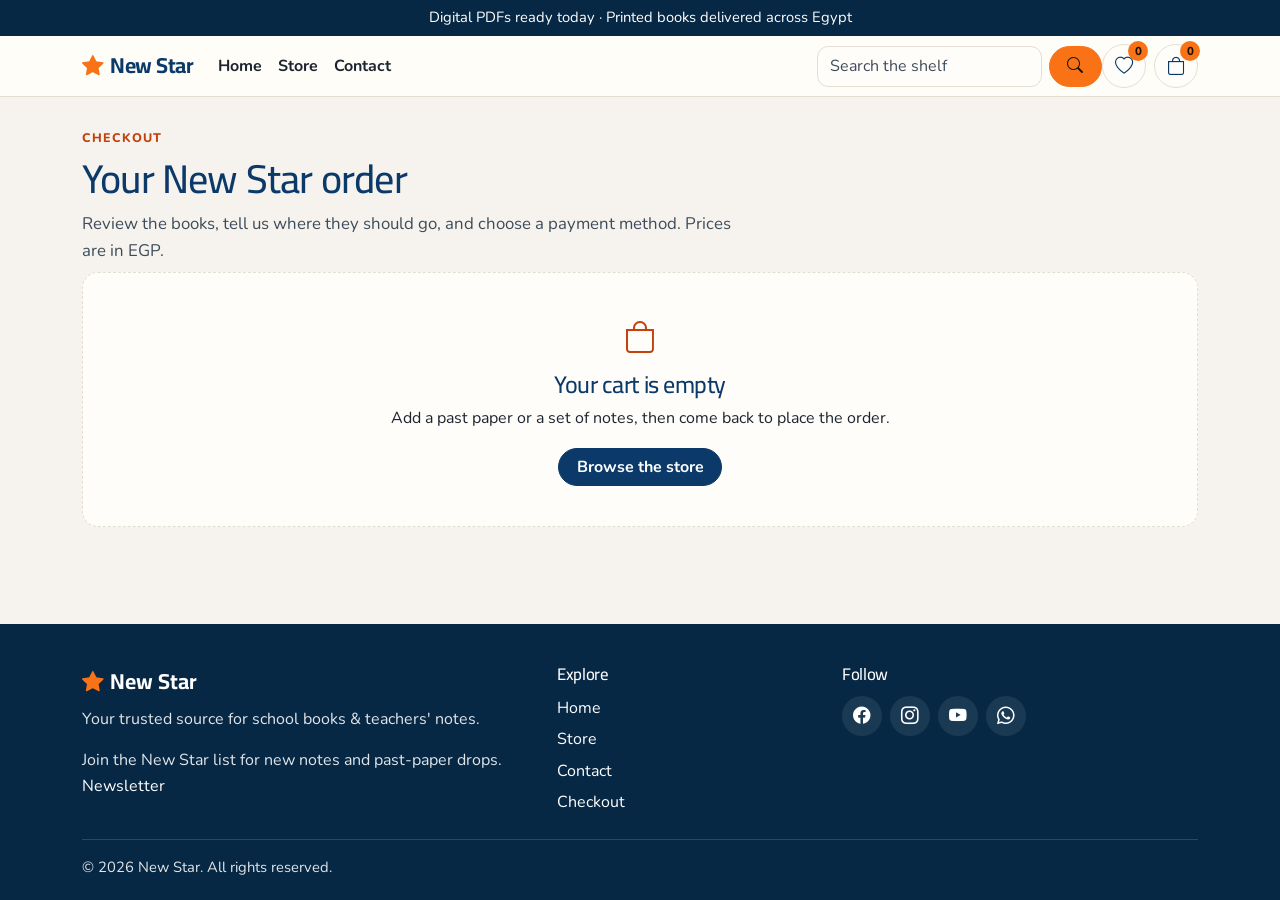
==== checkout.html @ af03dc07 "Add the New Star school-books storefront. Static multi-page site for browsing teachers' notes, savin" ====
<!DOCTYPE html>
<html lang="en" dir="ltr">
<head>
  <meta charset="utf-8">
  <meta name="viewport" content="width=device-width, initial-scale=1">
  <meta name="description" content="New Star checkout demo. Review your cart in EGP, choose delivery in Egypt, and place a simulated order.">
  <meta name="theme-color" content="#0B3A6A">
  <title>New Star | Checkout</title>
  <link rel="icon" href="favicon.svg" type="image/svg+xml">
  <link rel="preconnect" href="https://fonts.googleapis.com">
  <link rel="preconnect" href="https://fonts.gstatic.com" crossorigin>
  <link href="https://fonts.googleapis.com/css2?family=Cairo:wght@600;700&family=Nunito:wght@400;600;700&display=swap" rel="stylesheet">
  <link href="https://cdn.jsdelivr.net/npm/bootstrap@5.3.3/dist/css/bootstrap.min.css" rel="stylesheet">
  <link href="https://cdn.jsdelivr.net/npm/bootstrap-icons@1.11.3/font/bootstrap-icons.min.css" rel="stylesheet">
  <link href="css/style.css" rel="stylesheet">
</head>
<body>
  <div class="page-shell">
    <a class="skip-link" href="#main">Skip to content</a>
    <header class="site-header">
      <div class="announce-bar">
        <div class="container">
          <p>Digital PDFs ready today · Printed books delivered across Egypt</p>
        </div>
      </div>
      <nav class="navbar navbar-expand-lg sticky-top" aria-label="Primary">
        <div class="container">
          <a class="navbar-brand" href="index.html">
            <i class="bi bi-star-fill brand-star" aria-hidden="true"></i>
            <span>New Star</span>
          </a>
          <div class="nav-actions d-flex align-items-center gap-2 ms-auto ms-lg-0 order-lg-last">
            <button type="button" class="icon-btn" data-bs-toggle="offcanvas" data-bs-target="#wishlistOffcanvas" aria-controls="wishlistOffcanvas" aria-label="Open wishlist">
              <i class="bi bi-heart" aria-hidden="true"></i>
              <span class="count-badge" id="wishlist-count">0</span>
            </button>
            <a class="icon-btn" href="checkout.html" aria-current="page" aria-label="Open cart, current page">
              <i class="bi bi-bag" aria-hidden="true"></i>
              <span class="count-badge" id="cart-count">0</span>
            </a>
            <button class="navbar-toggler" type="button" data-bs-toggle="collapse" data-bs-target="#mainNav" aria-controls="mainNav" aria-expanded="false" aria-label="Toggle navigation">
              <span class="navbar-toggler-icon"></span>
            </button>
          </div>
          <div class="collapse navbar-collapse" id="mainNav">
            <ul class="navbar-nav me-auto mb-2 mb-lg-0">
              <li class="nav-item"><a class="nav-link" href="index.html">Home</a></li>
              <li class="nav-item"><a class="nav-link" href="store.html">Store</a></li>
              <li class="nav-item"><a class="nav-link" href="contact.html">Contact</a></li>
            </ul>
            <form class="nav-search d-flex" action="search.html" method="get" role="search">
              <label class="visually-hidden" for="nav-q">Search the catalog</label>
              <input class="form-control" id="nav-q" type="search" name="q" placeholder="Search the shelf" autocomplete="off">
              <button class="btn btn-accent" type="submit" aria-label="Search"><i class="bi bi-search" aria-hidden="true"></i></button>
            </form>
          </div>
        </div>
      </nav>
    </header>

    <main id="main">
      <div class="container page-intro">
        <p class="kicker">Checkout</p>
        <h1>Your New Star order</h1>
        <p class="lede">Review the books, tell us where they should go, and choose a payment method. Prices are in EGP.</p>
      </div>

      <div class="container pb-5">
        <div id="cart-empty" class="empty-state" hidden>
          <i class="bi bi-bag" aria-hidden="true"></i>
          <h2 class="h4">Your cart is empty</h2>
          <p>Add a past paper or a set of notes, then come back to place the order.</p>
          <a class="btn btn-primary mt-3" href="store.html">Browse the store</a>
        </div>

        <div id="checkout-layout" class="row g-4">
          <div class="col-lg-5 order-first order-lg-last">
            <aside class="summary-card" aria-labelledby="summary-heading">
              <h2 id="summary-heading" class="h4">Order summary</h2>
              <div class="table-responsive">
                <table class="table align-middle cart-table">
                  <caption class="visually-hidden">Books in your cart</caption>
                  <thead>
                    <tr>
                      <th scope="col">Item</th>
                      <th scope="col">Price</th>
                      <th scope="col">Qty</th>
                      <th scope="col">Total</th>
                      <th scope="col"><span class="visually-hidden">Remove</span></th>
                    </tr>
                  </thead>
                  <tbody id="cart-body"></tbody>
                </table>
              </div>
              <dl class="totals-list">
                <div><dt>Subtotal</dt><dd id="sum-subtotal">EGP 0</dd></div>
                <div id="discount-row" hidden><dt>Discount</dt><dd id="sum-discount">EGP 0</dd></div>
                <div><dt>Shipping</dt><dd id="sum-shipping">EGP 0</dd></div>
                <div class="grand"><dt>Total</dt><dd id="sum-total">EGP 0</dd></div>
              </dl>
              <form id="promo-form" class="mt-3">
                <label class="form-label" for="promo-code">Promo code</label>
                <div class="input-group">
                  <input class="form-control" id="promo-code" type="text" placeholder="STAR10 or NEWSTAR50" autocomplete="off">
                  <button class="btn btn-outline-primary" type="submit">Apply</button>
                </div>
                <p id="promo-feedback" class="text-danger mt-2 mb-0" role="alert" hidden></p>
                <p id="promo-applied" class="mt-2 mb-1 fw-bold" hidden></p>
                <button type="button" class="btn btn-link btn-sm px-0" id="promo-clear">Remove code</button>
              </form>
            </aside>
          </div>

          <div class="col-lg-7">
            <form id="checkout-form" class="contact-form-card" novalidate>
              <h2 class="h4">Customer details</h2>
              <div class="row g-3 mt-1">
                <div class="col-md-6">
                  <label class="form-label" for="cust-name">Full name</label>
                  <input class="form-control" id="cust-name" name="name" type="text" autocomplete="name" required>
                  <div class="invalid-feedback" id="cust-name-error"></div>
                </div>
                <div class="col-md-6">
                  <label class="form-label" for="cust-phone">Phone</label>
                  <input class="form-control" id="cust-phone" name="phone" type="tel" autocomplete="tel" required>
                  <div class="invalid-feedback" id="cust-phone-error"></div>
                </div>
                <div class="col-md-6">
                  <label class="form-label" for="cust-email">Email</label>
                  <input class="form-control" id="cust-email" name="email" type="email" autocomplete="email" required>
                  <div class="invalid-feedback" id="cust-email-error"></div>
                </div>
                <div class="col-md-6">
                  <label class="form-label" for="cust-gov">Governorate</label>
                  <select class="form-select" id="cust-gov" name="governorate" required>
                    <option value="">Choose a governorate</option>
                    <option>Alexandria</option>
                    <option>Aswan</option>
                    <option>Asyut</option>
                    <option>Beheira</option>
                    <option>Beni Suef</option>
                    <option>Cairo</option>
                    <option>Dakahlia</option>
                    <option>Damietta</option>
                    <option>Faiyum</option>
                    <option>Gharbia</option>
                    <option>Giza</option>
                    <option>Ismailia</option>
                    <option>Kafr El Sheikh</option>
                    <option>Luxor</option>
                    <option>Matrouh</option>
                    <option>Minya</option>
                    <option>Monufia</option>
                    <option>New Valley</option>
                    <option>North Sinai</option>
                    <option>Port Said</option>
                    <option>Qalyubia</option>
                    <option>Qena</option>
                    <option>Red Sea</option>
                    <option>Sharqia</option>
                    <option>Sohag</option>
                    <option>South Sinai</option>
                    <option>Suez</option>
                  </select>
                  <div class="invalid-feedback" id="cust-gov-error"></div>
                </div>
                <div class="col-12">
                  <label class="form-label" for="cust-address">Address</label>
                  <input class="form-control" id="cust-address" name="address" type="text" autocomplete="street-address">
                  <div class="invalid-feedback" id="cust-address-error"></div>
                </div>
                <div class="col-12">
                  <label class="form-label" for="cust-notes">Notes</label>
                  <textarea class="form-control" id="cust-notes" name="notes" rows="3" placeholder="Gate code, school name, or anything the desk should know"></textarea>
                </div>
              </div>

              <fieldset class="mt-4">
                <legend class="h4">Delivery</legend>
                <div class="d-grid gap-2">
                  <div class="choice-card">
                    <input class="form-check-input" type="radio" name="delivery" id="delivery-home" value="home" checked>
                    <label for="delivery-home">
                      <span class="choice-title">Home delivery</span>
                      <span class="choice-meta">45 EGP · 2–5 days across Egypt</span>
                    </label>
                  </div>
                  <div class="choice-card">
                    <input class="form-check-input" type="radio" name="delivery" id="delivery-pickup" value="pickup">
                    <label for="delivery-pickup">
                      <span class="choice-title">Pickup</span>
                      <span class="choice-meta">Free · Downtown Cairo desk</span>
                    </label>
                  </div>
                  <div class="choice-card">
                    <input class="form-check-input" type="radio" name="delivery" id="delivery-digital" value="digital">
                    <label for="delivery-digital">
                      <span class="choice-title">Digital download PDF</span>
                      <span class="choice-meta">Free · recorded on the confirmation in this demo</span>
                    </label>
                  </div>
                </div>
              </fieldset>

              <fieldset class="mt-4">
                <legend class="h4">Payment</legend>
                <p class="demo-note">Demo checkout — no real charge. Card numbers, wallet phones, and bank transfers stay in this browser and are never sent.</p>
                <div class="d-grid gap-2 mt-3">
                  <div class="choice-card">
                    <input class="form-check-input" type="radio" name="payment" id="pay-cod" value="cod" checked>
                    <label for="pay-cod">
                      <span class="choice-title">Cash on delivery</span>
                      <span class="choice-meta">Pay the courier when the books arrive</span>
                    </label>
                  </div>
                  <div class="choice-card">
                    <input class="form-check-input" type="radio" name="payment" id="pay-card" value="card">
                    <label for="pay-card">
                      <span class="choice-title">Credit / debit card</span>
                      <span class="choice-meta">Formatted and checked here only</span>
                    </label>
                  </div>
                  <div class="choice-card">
                    <input class="form-check-input" type="radio" name="payment" id="pay-wallet" value="wallet">
                    <label for="pay-wallet">
                      <span class="choice-title">Mobile wallet</span>
                      <span class="choice-meta">Vodafone Cash or InstaPay</span>
                    </label>
                  </div>
                  <div class="choice-card">
                    <input class="form-check-input" type="radio" name="payment" id="pay-bank" value="bank">
                    <label for="pay-bank">
                      <span class="choice-title">Bank transfer</span>
                      <span class="choice-meta">Sample account details, not a real bank</span>
                    </label>
                  </div>
                </div>

                <div id="panel-cod" class="pay-panel mt-3">
                  <p class="mb-0">Have the total ready in cash. The courier in this demo does not visit anyone.</p>
                </div>
                <div id="panel-card" class="pay-panel mt-3" hidden>
                  <div class="row g-3">
                    <div class="col-12">
                      <label class="form-label" for="card-number">Card number</label>
                      <input class="form-control" id="card-number" inputmode="numeric" autocomplete="cc-number" placeholder="4242 4242 4242 4242">
                      <div class="invalid-feedback" id="card-number-error"></div>
                    </div>
                    <div class="col-md-6">
                      <label class="form-label" for="card-expiry">Expiry</label>
                      <input class="form-control" id="card-expiry" inputmode="numeric" autocomplete="cc-exp" placeholder="MM/YY">
                      <div class="invalid-feedback" id="card-expiry-error"></div>
                    </div>
                    <div class="col-md-6">
                      <label class="form-label" for="card-cvv">CVV</label>
                      <input class="form-control" id="card-cvv" inputmode="numeric" autocomplete="cc-csc" placeholder="123">
                      <div class="invalid-feedback" id="card-cvv-error"></div>
                    </div>
                  </div>
                </div>
                <div id="panel-wallet" class="pay-panel mt-3" hidden>
                  <div class="row g-3">
                    <div class="col-md-6">
                      <label class="form-label" for="wallet-provider">Wallet</label>
                      <select class="form-select" id="wallet-provider">
                        <option>Vodafone Cash</option>
                        <option>InstaPay</option>
                      </select>
                    </div>
                    <div class="col-md-6">
                      <label class="form-label" for="wallet-phone">Wallet phone</label>
                      <input class="form-control" id="wallet-phone" type="tel" inputmode="tel" placeholder="01xxxxxxxxx">
                      <div class="invalid-feedback" id="wallet-phone-error"></div>
                    </div>
                  </div>
                </div>
                <div id="panel-bank" class="pay-panel mt-3" hidden>
                  <p>Sample bank details. Do not transfer real money.</p>
                  <dl class="bank-details">
                    <div><dt>Bank</dt><dd>Banque Misr (sample)</dd></div>
                    <div><dt>Account name</dt><dd>New Star Educational Books</dd></div>
                    <div><dt>Account number</dt><dd>9876 5432 1001</dd></div>
                    <div><dt>IBAN</dt><dd>EG00 1234 5678 9012 3456 7890</dd></div>
                  </dl>
                </div>
              </fieldset>

              <button class="btn btn-primary btn-lg mt-4" type="submit">Place order</button>
            </form>
          </div>
        </div>
      </div>
    </main>

    <footer class="site-footer">
      <div class="container">
        <div class="row g-4">
          <div class="col-lg-5">
            <a class="footer-brand" href="index.html">
              <i class="bi bi-star-fill brand-star" aria-hidden="true"></i>
              <span>New Star</span>
            </a>
            <p class="mt-2">Your trusted source for school books &amp; teachers' notes.</p>
            <p class="mt-3">Join the New Star list for new notes and past-paper drops. <a href="index.html#newsletter">Newsletter</a></p>
          </div>
          <div class="col-6 col-lg-3">
            <h2>Explore</h2>
            <ul class="footer-links">
              <li><a href="index.html">Home</a></li>
              <li><a href="store.html">Store</a></li>
              <li><a href="contact.html">Contact</a></li>
              <li><a href="checkout.html">Checkout</a></li>
            </ul>
          </div>
          <div class="col-6 col-lg-4">
            <h2>Follow</h2>
            <div class="social-row">
              <a href="https://facebook.com" aria-label="New Star on Facebook" target="_blank" rel="noopener noreferrer"><i class="bi bi-facebook" aria-hidden="true"></i></a>
              <a href="https://instagram.com" aria-label="New Star on Instagram" target="_blank" rel="noopener noreferrer"><i class="bi bi-instagram" aria-hidden="true"></i></a>
              <a href="https://youtube.com" aria-label="New Star on YouTube" target="_blank" rel="noopener noreferrer"><i class="bi bi-youtube" aria-hidden="true"></i></a>
              <a href="https://wa.me/201005550192" aria-label="New Star on WhatsApp" target="_blank" rel="noopener noreferrer"><i class="bi bi-whatsapp" aria-hidden="true"></i></a>
            </div>
          </div>
        </div>
        <p class="copyright">© 2026 New Star. All rights reserved.</p>
      </div>
    </footer>
  </div>

  <div class="offcanvas offcanvas-end" tabindex="-1" id="wishlistOffcanvas" aria-labelledby="wishlistOffcanvasLabel">
    <div class="offcanvas-header">
      <h2 class="offcanvas-title h5" id="wishlistOffcanvasLabel">Wishlist</h2>
      <button type="button" class="btn-close" data-bs-dismiss="offcanvas" aria-label="Close wishlist"></button>
    </div>
    <div class="offcanvas-body">
      <p id="wishlist-empty">Your wishlist is empty. Tap the heart on any New Star book to save it.</p>
      <div id="wishlist-list" aria-live="polite"></div>
    </div>
  </div>

  <div class="modal fade" id="orderModal" tabindex="-1" aria-labelledby="order-modal-title" aria-hidden="true">
    <div class="modal-dialog modal-dialog-centered">
      <div class="modal-content">
        <div class="modal-body text-center p-4">
          <i class="bi bi-check-circle-fill order-success-icon" aria-hidden="true"></i>
          <h2 class="h3 mt-2" id="order-modal-title">Thank you, <span id="order-name"></span></h2>
          <p>New Star has your order <strong id="order-number"></strong>. This is a demo confirmation, so nothing was charged and no books will be shipped.</p>
          <a class="btn btn-primary" href="store.html">Back to the store</a>
        </div>
      </div>
    </div>
  </div>

  <div class="toast-container position-fixed bottom-0 end-0 p-3">
    <div id="site-toast" class="toast" role="status" aria-live="polite" aria-atomic="true">
      <div class="toast-header">
        <i class="bi bi-star-fill brand-star me-2" aria-hidden="true"></i>
        <strong class="me-auto">New Star</strong>
        <button type="button" class="btn-close" data-bs-dismiss="toast" aria-label="Close notification"></button>
      </div>
      <div class="toast-body" id="site-toast-body"></div>
    </div>
  </div>

  <noscript>
    <p class="container py-3">New Star needs JavaScript to total the cart and place a demo order.</p>
  </noscript>

  <script src="https://code.jquery.com/jquery-3.7.1.min.js"></script>
  <script src="https://cdn.jsdelivr.net/npm/bootstrap@5.3.3/dist/js/bootstrap.bundle.min.js"></script>
  <script src="js/products.js"></script>
  <script src="js/main.js"></script>
  <script src="js/checkout.js"></script>
</body>
</html>
---- css/style.css ----
/* New Star
   Logical properties and Bootstrap spacing utilities keep a later
   dir="rtl" switch straightforward. Colors, type, radius, and the
   spacing scale live on :root. */

:root {
  --ns-navy: #0b3a6a;
  --ns-navy-deep: #072844;
  --ns-navy-mid: #164e86;
  --ns-orange: #f97316;
  --ns-orange-deep: #c2410c;
  --ns-cream: #f6f3ee;
  --ns-paper: #fffdf9;
  --ns-ink: #1c2430;
  --ns-muted: #3e4c5a;
  --ns-line: #e4ddd2;
  --ns-heart: #c81e1e;
  --ns-success: #0f6b4c;
  --ns-radius: 1rem;
  --ns-radius-sm: 0.7rem;
  --ns-shadow: 0 12px 32px rgba(11, 58, 106, 0.08);
  --ns-shadow-hover: 0 18px 40px rgba(11, 58, 106, 0.14);
  --ns-space-1: 0.25rem;
  --ns-space-2: 0.5rem;
  --ns-space-3: 0.75rem;
  --ns-space-4: 1rem;
  --ns-space-5: 1.5rem;
  --ns-space-6: 2rem;
  --ns-space-7: 3rem;
  --ns-space-8: 4.5rem;
  --ns-header-offset: 4.5rem;

  --bs-primary: #0b3a6a;
  --bs-primary-rgb: 11, 58, 106;
  --bs-body-font-family: "Nunito", system-ui, sans-serif;
  --bs-body-color: #1c2430;
  --bs-body-color-rgb: 28, 36, 48;
  --bs-body-bg: #f6f3ee;
  --bs-secondary-color: #3e4c5a;
  --bs-tertiary-color: #3e4c5a;
  --bs-emphasis-color: #0b3a6a;
  --bs-heading-color: #0b3a6a;
  --bs-link-color: #0b3a6a;
  --bs-link-hover-color: #072844;
  --bs-border-color: #e4ddd2;
  --bs-border-radius: 0.8rem;
  --bs-border-radius-sm: 0.6rem;
  --bs-border-radius-lg: 1.1rem;
  --bs-border-radius-xl: 1.25rem;
  --bs-border-radius-pill: 999px;
  --bs-focus-ring-color: rgba(249, 115, 22, 0.45);
}

html {
  scroll-behavior: smooth;
  scroll-padding-top: 5.5rem;
}

body {
  min-height: 100vh;
  background: var(--ns-cream);
  color: var(--ns-ink);
  font-family: var(--bs-body-font-family);
  line-height: 1.6;
}

h1,
h2,
h3,
h4,
h5,
h6,
.navbar-brand,
.display-title {
  font-family: "Cairo", "Nunito", sans-serif;
  color: var(--ns-navy);
  letter-spacing: -0.02em;
  line-height: 1.2;
}

p {
  margin-block-end: 0;
}

a {
  text-underline-offset: 0.18em;
}

:focus-visible {
  outline: 3px solid var(--ns-orange);
  outline-offset: 2px;
}

.skip-link {
  position: absolute;
  inset-inline-start: var(--ns-space-3);
  inset-block-start: -4rem;
  z-index: 2000;
  padding: var(--ns-space-2) var(--ns-space-4);
  background: var(--ns-orange);
  color: #1a1208;
  font-weight: 700;
  border-radius: var(--ns-radius-sm);
}

.skip-link:focus {
  inset-block-start: var(--ns-space-3);
}

.btn {
  --bs-btn-border-radius: 999px;
  font-weight: 700;
  padding-inline: 1.1rem;
}

.btn-primary {
  --bs-btn-color: #fff;
  --bs-btn-bg: var(--ns-navy);
  --bs-btn-border-color: var(--ns-navy);
  --bs-btn-hover-color: #fff;
  --bs-btn-hover-bg: var(--ns-navy-deep);
  --bs-btn-hover-border-color: var(--ns-navy-deep);
  --bs-btn-active-color: #fff;
  --bs-btn-active-bg: var(--ns-navy-deep);
  --bs-btn-active-border-color: var(--ns-navy-deep);
  --bs-btn-disabled-color: #fff;
  --bs-btn-disabled-bg: var(--ns-navy);
  --bs-btn-disabled-border-color: var(--ns-navy);
  --bs-btn-focus-shadow-rgb: 11, 58, 106;
}

.btn-outline-primary {
  --bs-btn-color: var(--ns-navy);
  --bs-btn-border-color: var(--ns-navy);
  --bs-btn-hover-color: #fff;
  --bs-btn-hover-bg: var(--ns-navy);
  --bs-btn-hover-border-color: var(--ns-navy);
  --bs-btn-active-color: #fff;
  --bs-btn-active-bg: var(--ns-navy-deep);
  --bs-btn-active-border-color: var(--ns-navy-deep);
  --bs-btn-focus-shadow-rgb: 11, 58, 106;
}

.btn-accent {
  --bs-btn-color: #1a1208;
  --bs-btn-bg: var(--ns-orange);
  --bs-btn-border-color: var(--ns-orange);
  --bs-btn-hover-color: #1a1208;
  --bs-btn-hover-bg: #ea580c;
  --bs-btn-hover-border-color: #ea580c;
  --bs-btn-active-color: #1a1208;
  --bs-btn-active-bg: #c2410c;
  --bs-btn-active-border-color: #c2410c;
  --bs-btn-focus-shadow-rgb: 249, 115, 22;
  color: var(--bs-btn-color);
  background-color: var(--bs-btn-bg);
  border-color: var(--bs-btn-border-color);
}

.btn-accent:hover,
.btn-accent:focus {
  color: var(--bs-btn-hover-color);
  background-color: var(--bs-btn-hover-bg);
  border-color: var(--bs-btn-hover-border-color);
}

.btn-accent:active {
  color: var(--bs-btn-active-color);
  background-color: var(--bs-btn-active-bg);
  border-color: var(--bs-btn-active-border-color);
}

.form-control,
.form-select {
  border-color: var(--ns-line);
  background-color: var(--ns-paper);
  border-radius: var(--ns-radius-sm);
  min-height: 2.85rem;
}

.form-control:focus,
.form-select:focus {
  border-color: var(--ns-navy-mid);
  box-shadow: 0 0 0 0.2rem rgba(11, 58, 106, 0.15);
}

.form-check-input:checked {
  background-color: var(--ns-navy);
  border-color: var(--ns-navy);
}

.form-check-input:focus {
  border-color: var(--ns-orange);
  box-shadow: 0 0 0 0.2rem rgba(249, 115, 22, 0.25);
}

.brand-star {
  color: var(--ns-orange);
}

.announce-bar {
  background: var(--ns-navy-deep);
  color: #fff;
  font-size: 0.92rem;
  text-align: center;
  padding-block: 0.4rem;
}

.announce-bar p {
  margin: 0;
}

.site-header .navbar {
  background: rgba(255, 253, 249, 0.94);
  border-block-end: 1px solid var(--ns-line);
  backdrop-filter: blur(10px);
}

.navbar-brand {
  display: inline-flex;
  align-items: center;
  gap: 0.4rem;
  font-weight: 700;
  font-size: 1.35rem;
  color: var(--ns-navy);
}

.navbar-brand:hover,
.navbar-brand:focus {
  color: var(--ns-navy-deep);
}

.navbar .nav-link {
  color: var(--ns-ink);
  font-weight: 700;
  padding-inline: 0.85rem;
  border-radius: 999px;
}

.navbar .nav-link:hover,
.navbar .nav-link:focus {
  color: var(--ns-navy);
  background: rgba(11, 58, 106, 0.06);
}

.navbar .nav-link.active {
  color: var(--ns-navy);
  box-shadow: inset 0 -2px 0 var(--ns-orange);
  background: transparent;
}

.nav-search {
  gap: 0.4rem;
  min-width: min(100%, 16rem);
}

.nav-search .btn,
.hero-search .btn {
  flex-shrink: 0;
}

.nav-search .form-control {
  min-height: 2.6rem;
}

.nav-actions {
  gap: 0.35rem;
}

.icon-btn {
  position: relative;
  display: inline-flex;
  align-items: center;
  justify-content: center;
  width: 2.75rem;
  height: 2.75rem;
  border: 1px solid var(--ns-line);
  border-radius: 999px;
  background: var(--ns-paper);
  color: var(--ns-navy);
  text-decoration: none;
}

.icon-btn:hover,
.icon-btn:focus {
  color: var(--ns-navy-deep);
  border-color: var(--ns-navy);
  background: #fff;
}

.icon-btn .bi {
  font-size: 1.15rem;
}

.count-badge {
  position: absolute;
  inset-inline-end: -0.2rem;
  inset-block-start: -0.25rem;
  min-width: 1.25rem;
  height: 1.25rem;
  padding-inline: 0.3rem;
  border-radius: 999px;
  background: var(--ns-orange);
  color: #1a1208;
  font-size: 0.72rem;
  font-weight: 800;
  line-height: 1.25rem;
  text-align: center;
}

.section {
  padding-block: clamp(2.5rem, 5vw, 4.5rem);
}

.kicker {
  display: inline-block;
  margin-block-end: 0.4rem;
  color: var(--ns-orange-deep);
  font-size: 0.78rem;
  font-weight: 800;
  letter-spacing: 0.08em;
  text-transform: uppercase;
}

.lede {
  color: var(--ns-muted);
  font-size: 1.05rem;
  max-width: 42rem;
}

.hero {
  position: relative;
  overflow: hidden;
  background:
    radial-gradient(circle at 100% 0%, rgba(249, 115, 22, 0.22), transparent 32%),
    linear-gradient(155deg, var(--ns-navy-deep), var(--ns-navy) 58%, var(--ns-navy-mid));
  color: #fff;
  padding-block: clamp(2.5rem, 6vw, 5rem);
}

.hero h1,
.hero .lede,
.hero .kicker {
  color: #fff;
}

.hero .kicker {
  color: #ffd7b8;
}

.hero .lede {
  color: rgba(255, 255, 255, 0.88);
  font-size: 1.15rem;
}

.display-title {
  font-size: clamp(2.1rem, 4.5vw, 3.6rem);
  color: #fff;
  margin-block-end: var(--ns-space-4);
}

.hero-search {
  display: flex;
  gap: 0.5rem;
  max-width: 36rem;
  margin-block-start: var(--ns-space-5);
}

.hero-search .form-control {
  min-height: 3.15rem;
  border: 0;
}

.hero-panel {
  display: grid;
  gap: 0.85rem;
}

.hero-sheet {
  display: flex;
  align-items: center;
  gap: 0.75rem;
  padding: 0.9rem 1rem;
  background: var(--ns-paper);
  color: var(--ns-navy);
  border-radius: var(--ns-radius);
  box-shadow: var(--ns-shadow);
}

.hero-sheet .bi {
  font-size: 1.35rem;
  color: var(--ns-orange-deep);
}

.hero-sheet strong {
  display: block;
  font-family: "Cairo", sans-serif;
}

.hero-sheet span {
  color: var(--ns-muted);
  font-size: 0.92rem;
}

.hero-sheet-shift {
  margin-inline-start: 1.5rem;
}

.stat-row {
  display: flex;
  flex-wrap: wrap;
  gap: 1.25rem 2rem;
  margin-block-start: var(--ns-space-6);
}

.stat-row strong {
  display: block;
  font-family: "Cairo", sans-serif;
  font-size: 1.45rem;
}

.stat-row span {
  color: rgba(255, 255, 255, 0.8);
  font-size: 0.92rem;
}

.browse-card,
.subject-card,
.info-card,
.why-card,
.filter-panel,
.summary-card,
.newsletter-card,
.product-card,
.faq-wrap,
.contact-form-card {
  background: var(--ns-paper);
  border: 1px solid var(--ns-line);
  border-radius: var(--ns-radius);
  box-shadow: var(--ns-shadow);
}

.browse-card,
.subject-card {
  display: flex;
  flex-direction: column;
  height: 100%;
  padding: 1.15rem;
  color: inherit;
  text-decoration: none;
  transition: transform 0.18s ease, box-shadow 0.18s ease;
}

.browse-card:hover,
.browse-card:focus,
.subject-card:hover,
.subject-card:focus,
.product-card:hover {
  transform: translateY(-4px);
  box-shadow: var(--ns-shadow-hover);
  color: inherit;
}

.browse-card .level-mark {
  font-family: "Cairo", sans-serif;
  font-size: 1.35rem;
  color: var(--ns-navy);
}

.browse-card p,
.subject-card p,
.why-card p,
.info-card p {
  color: var(--ns-muted);
  margin-block-start: 0.35rem;
}

.icon-blob {
  display: inline-flex;
  align-items: center;
  justify-content: center;
  width: 2.8rem;
  height: 2.8rem;
  margin-block-end: 0.75rem;
  border-radius: 0.9rem;
  background: rgba(11, 58, 106, 0.08);
  color: var(--ns-navy);
  font-size: 1.3rem;
}

.subject-card:hover .icon-blob,
.browse-card:hover .icon-blob,
.why-card:hover .icon-blob {
  background: rgba(249, 115, 22, 0.16);
  color: var(--ns-orange-deep);
}

.section-head {
  display: flex;
  flex-wrap: wrap;
  justify-content: space-between;
  align-items: flex-end;
  gap: 0.75rem;
  margin-block-end: var(--ns-space-5);
}

.product-card {
  overflow: hidden;
  height: 100%;
}

.product-card__media {
  position: relative;
  aspect-ratio: 4 / 3;
  background: linear-gradient(160deg, var(--ns-navy), var(--ns-navy-mid));
}

.product-card__media img {
  width: 100%;
  height: 100%;
  object-fit: cover;
}

.quick-view-img {
  width: 100%;
  height: auto;
  aspect-ratio: 4 / 3;
  object-fit: cover;
  border-radius: var(--ns-radius-sm);
  background: var(--ns-navy);
}

.product-card__badge {
  position: absolute;
  inset-inline-start: 0.75rem;
  inset-block-start: 0.75rem;
  background: var(--ns-paper);
  color: var(--ns-navy);
  font-weight: 800;
  border-radius: 999px;
}

.wishlist-btn {
  position: absolute;
  inset-inline-end: 0.75rem;
  inset-block-start: 0.75rem;
  display: inline-flex;
  align-items: center;
  justify-content: center;
  width: 2.5rem;
  height: 2.5rem;
  border: 0;
  border-radius: 999px;
  background: var(--ns-paper);
  color: var(--ns-navy);
  box-shadow: 0 4px 14px rgba(7, 40, 68, 0.15);
}

.wishlist-btn[aria-pressed="true"] {
  color: var(--ns-heart);
}

.product-card .card-body {
  display: flex;
  flex-direction: column;
  gap: 0.35rem;
  padding: 1rem 1rem 1.1rem;
}

.product-meta {
  color: var(--ns-orange-deep);
  font-size: 0.82rem;
  font-weight: 800;
  letter-spacing: 0.02em;
}

.product-title {
  margin: 0;
  font-size: 1.05rem;
}

.product-title-btn {
  padding: 0;
  border: 0;
  background: transparent;
  color: var(--ns-navy);
  font: inherit;
  text-align: start;
}

.product-title-btn:hover,
.product-title-btn:focus {
  color: var(--ns-navy-mid);
}

.product-sub {
  color: var(--ns-muted);
  font-size: 0.92rem;
}

.product-price {
  display: flex;
  align-items: baseline;
  gap: 0.5rem;
  margin-block: 0.25rem 0.45rem;
}

.price {
  font-family: "Cairo", sans-serif;
  font-size: 1.2rem;
  color: var(--ns-navy);
}

.old-price {
  color: var(--ns-muted);
  text-decoration: line-through;
  font-size: 0.92rem;
}

.product-actions {
  display: flex;
  flex-wrap: wrap;
  gap: 0.45rem;
  margin-block-start: auto;
}

.rating {
  display: inline-flex;
  align-items: center;
  gap: 0.15rem;
  color: var(--ns-orange-deep);
  font-size: 0.85rem;
}

.rating-value {
  margin-inline-start: 0.3rem;
  color: var(--ns-muted);
  font-weight: 700;
}

.why-card,
.info-card {
  height: 100%;
  padding: 1.2rem;
}

.why-card h3,
.info-card h3 {
  font-size: 1.15rem;
  margin-block: 0.2rem 0.35rem;
}

.newsletter-band {
  padding-block-end: clamp(2.5rem, 5vw, 4.5rem);
}

.newsletter-card {
  padding: clamp(1.25rem, 3vw, 2rem);
  background:
    linear-gradient(135deg, rgba(249, 115, 22, 0.12), transparent 40%),
    var(--ns-paper);
}

.filter-panel {
  padding: 1rem;
}

.filter-group + .filter-group {
  margin-block-start: 1rem;
  padding-block-start: 1rem;
  border-block-start: 1px solid var(--ns-line);
}

.filter-group h3 {
  font-size: 1rem;
  margin-block-end: 0.55rem;
}

.price-readout {
  display: flex;
  justify-content: space-between;
  gap: 0.5rem;
  color: var(--ns-muted);
  font-size: 0.9rem;
  font-weight: 700;
}

input[type="range"] {
  accent-color: var(--ns-orange-deep);
  width: 100%;
}

.toolbar {
  display: flex;
  flex-wrap: wrap;
  align-items: center;
  justify-content: space-between;
  gap: 0.75rem;
  margin-block-end: 0.85rem;
}

.toolbar .form-control,
.toolbar .form-select {
  width: auto;
  min-width: 12rem;
}

.badge-row {
  display: flex;
  flex-wrap: wrap;
  gap: 0.4rem;
  margin-block-end: 1rem;
  min-height: 0.5rem;
}

.filter-badge {
  display: inline-flex;
  align-items: center;
  gap: 0.35rem;
  padding: 0.25rem 0.35rem 0.25rem 0.7rem;
  background: rgba(11, 58, 106, 0.08);
  color: var(--ns-navy);
  border-radius: 999px;
  font-weight: 700;
  font-size: 0.85rem;
}

.filter-badge button {
  display: inline-flex;
  align-items: center;
  justify-content: center;
  width: 1.4rem;
  height: 1.4rem;
  border: 0;
  border-radius: 999px;
  background: transparent;
  color: var(--ns-navy);
}

.filter-badge button:hover,
.filter-badge button:focus {
  background: var(--ns-navy);
  color: #fff;
}

.empty-state {
  padding: 2.5rem 1.25rem;
  text-align: center;
  background: var(--ns-paper);
  border: 1px dashed var(--ns-line);
  border-radius: var(--ns-radius);
}

.empty-state .bi {
  font-size: 2rem;
  color: var(--ns-orange-deep);
}

.empty-state h2,
.empty-state h3 {
  margin-block: 0.4rem;
}

.search-shell {
  position: relative;
  max-width: 44rem;
}

.suggestions {
  position: absolute;
  z-index: 20;
  inset-inline: 0;
  inset-block-start: calc(100% + 0.35rem);
  margin: 0;
  padding: 0.35rem;
  list-style: none;
  background: var(--ns-paper);
  border: 1px solid var(--ns-line);
  border-radius: var(--ns-radius);
  box-shadow: var(--ns-shadow-hover);
  max-height: 22rem;
  overflow: auto;
}

.suggestion {
  display: flex;
  flex-direction: column;
  align-items: flex-start;
  width: 100%;
  padding: 0.55rem 0.7rem;
  border: 0;
  border-radius: 0.7rem;
  background: transparent;
  text-align: start;
  color: var(--ns-ink);
}

.suggestion:hover,
.suggestion:focus,
.suggestion.is-active {
  background: rgba(11, 58, 106, 0.08);
}

.suggestion-meta {
  color: var(--ns-muted);
  font-size: 0.85rem;
}

mark {
  padding-inline: 0.12em;
  background: #ffe0c2;
  color: inherit;
  border-radius: 0.2em;
}

.page-intro {
  padding-block: 1.75rem 0.5rem;
}

.map-frame {
  width: 100%;
  min-height: 280px;
  height: 100%;
  border: 0;
  border-radius: var(--ns-radius);
  background: #d9e2ec;
}

.accordion-item {
  background: transparent;
  border-color: var(--ns-line);
}

.accordion-button {
  font-family: "Cairo", sans-serif;
  font-weight: 700;
  color: var(--ns-navy);
  background: var(--ns-paper);
}

.accordion-button:not(.collapsed) {
  color: var(--ns-navy);
  background: rgba(249, 115, 22, 0.12);
  box-shadow: none;
}

.accordion-button:focus {
  box-shadow: 0 0 0 0.2rem rgba(249, 115, 22, 0.25);
}

.faq-wrap,
.contact-form-card,
.summary-card {
  padding: 1rem 1.1rem 1.2rem;
}

.choice-card {
  position: relative;
}

.choice-card input {
  position: absolute;
  inset-inline-start: 1rem;
  inset-block-start: 1.15rem;
}

.choice-card label {
  display: block;
  margin: 0;
  padding-block: 0.9rem;
  padding-inline: 2.7rem 1rem;
  border: 1px solid var(--ns-line);
  border-radius: var(--ns-radius-sm);
  background: #fff;
  cursor: pointer;
}

.choice-card input:checked + label {
  border-color: var(--ns-orange-deep);
  box-shadow: 0 0 0 3px rgba(249, 115, 22, 0.22);
}

.choice-card input:focus-visible + label {
  outline: 3px solid var(--ns-orange);
  outline-offset: 2px;
}

.choice-title {
  display: block;
  font-weight: 800;
  color: var(--ns-navy);
}

.choice-meta {
  display: block;
  color: var(--ns-muted);
  font-size: 0.92rem;
}

.pay-panel {
  padding: 0.9rem;
  border: 1px dashed var(--ns-line);
  border-radius: var(--ns-radius-sm);
  background: rgba(11, 58, 106, 0.03);
}

.bank-details {
  margin: 0;
}

.bank-details div {
  display: flex;
  justify-content: space-between;
  gap: 1rem;
  padding-block: 0.3rem;
  border-block-end: 1px solid var(--ns-line);
}

.bank-details dt {
  color: var(--ns-muted);
  font-weight: 700;
}

.bank-details dd {
  margin: 0;
  text-align: end;
  font-weight: 800;
  color: var(--ns-navy);
  overflow-wrap: anywhere;
}

.demo-note {
  padding: 0.75rem 0.9rem;
  border-radius: var(--ns-radius-sm);
  background: rgba(249, 115, 22, 0.12);
  color: #6b2d06;
  font-weight: 700;
}

.qty-control {
  display: inline-flex;
  align-items: center;
  border: 1px solid var(--ns-line);
  border-radius: 999px;
  background: #fff;
}

.qty-control button {
  width: 2rem;
  height: 2rem;
  border: 0;
  background: transparent;
  color: var(--ns-navy);
  font-weight: 800;
}

.qty-control input {
  width: 2.6rem;
  border: 0;
  background: transparent;
  text-align: center;
  font-weight: 800;
}

.qty-control input:focus {
  outline: none;
}

.cart-thumb {
  width: 64px;
  height: 48px;
  object-fit: cover;
  border-radius: 0.45rem;
  background: var(--ns-navy);
  flex-shrink: 0;
}

@media (max-width: 767.98px) {
  .cart-table thead {
    display: none;
  }

  .cart-table,
  .cart-table tbody,
  .cart-table tr,
  .cart-table td {
    display: block;
    width: 100%;
  }

  .cart-table tr {
    display: flex;
    flex-wrap: wrap;
    align-items: center;
    gap: 0.45rem 0.75rem;
    padding-block: 0.85rem;
    border-block-end: 1px solid var(--ns-line);
  }

  .cart-table td {
    width: auto;
    border: 0;
    padding: 0;
  }

  .cart-table td:first-child {
    flex: 1 0 100%;
  }

  .cart-table td:nth-child(5) {
    margin-inline-start: auto;
  }
}

.totals-list {
  margin: 0;
}

.totals-list div {
  display: flex;
  justify-content: space-between;
  gap: 1rem;
  padding-block: 0.35rem;
}

.totals-list dt,
.totals-list dd {
  margin: 0;
}

.totals-list .grand {
  margin-block-start: 0.35rem;
  padding-block-start: 0.7rem;
  border-block-start: 1px solid var(--ns-line);
  font-family: "Cairo", sans-serif;
  font-size: 1.25rem;
  color: var(--ns-navy);
}

.wish-row {
  display: grid;
  grid-template-columns: 72px 1fr;
  gap: 0.75rem;
  padding-block: 0.75rem;
  border-block-end: 1px solid var(--ns-line);
}

.wish-row img {
  width: 72px;
  height: 54px;
  object-fit: cover;
  border-radius: 0.45rem;
  background: var(--ns-navy);
}

.wish-actions {
  display: flex;
  flex-wrap: wrap;
  gap: 0.4rem;
  margin-block-start: 0.4rem;
}

.quick-view-layout {
  display: grid;
  gap: 1rem;
}

.order-success-icon {
  font-size: 3rem;
  color: var(--ns-success);
}

.site-footer {
  background: var(--ns-navy-deep);
  color: rgba(255, 255, 255, 0.88);
  padding-block: 2.5rem 1.25rem;
  margin-block-start: auto;
}

.site-footer h2 {
  color: #fff;
  font-size: 1.05rem;
  margin-block-end: 0.75rem;
}

.site-footer a {
  color: #fff;
  text-decoration: none;
}

.site-footer a:hover,
.site-footer a:focus {
  text-decoration: underline;
}

.footer-brand {
  display: inline-flex;
  align-items: center;
  gap: 0.4rem;
  font-family: "Cairo", sans-serif;
  font-size: 1.35rem;
  font-weight: 700;
}

.footer-links {
  display: flex;
  flex-direction: column;
  gap: 0.35rem;
  padding: 0;
  margin: 0;
  list-style: none;
}

.social-row {
  display: flex;
  gap: 0.5rem;
}

.social-row a {
  display: inline-flex;
  align-items: center;
  justify-content: center;
  width: 2.5rem;
  height: 2.5rem;
  border-radius: 999px;
  background: rgba(255, 255, 255, 0.08);
  font-size: 1.1rem;
}

.social-row a:hover,
.social-row a:focus {
  background: var(--ns-orange);
  color: #1a1208;
  text-decoration: none;
}

.copyright {
  margin-block-start: 1.5rem;
  padding-block-start: 1rem;
  border-block-start: 1px solid rgba(255, 255, 255, 0.15);
  font-size: 0.92rem;
}

.toast-container {
  z-index: 1090;
}

.page-shell {
  display: flex;
  flex-direction: column;
  min-height: 100vh;
}

.page-shell > main {
  flex: 1 0 auto;
}

@media (min-width: 992px) {
  .site-header .navbar-collapse {
    order: 1;
  }

  .site-header .nav-actions {
    order: 2;
    margin-inline-start: var(--ns-space-3);
  }

  .quick-view-layout {
    grid-template-columns: 240px 1fr;
    align-items: start;
  }

  .hero-sheet-shift {
    margin-inline-start: 2.5rem;
  }

  #filterOffcanvas.offcanvas-lg {
    background: transparent;
  }
}

@media (max-width: 991.98px) {
  .nav-search {
    margin-block: 0.75rem;
    width: 100%;
  }

  .hero-sheet-shift {
    margin-inline-start: 0;
  }
}

@media (prefers-reduced-motion: reduce) {
  html {
    scroll-behavior: auto;
  }

  .browse-card,
  .subject-card,
  .product-card,
  .btn,
  .icon-btn {
    transition: none;
  }
}
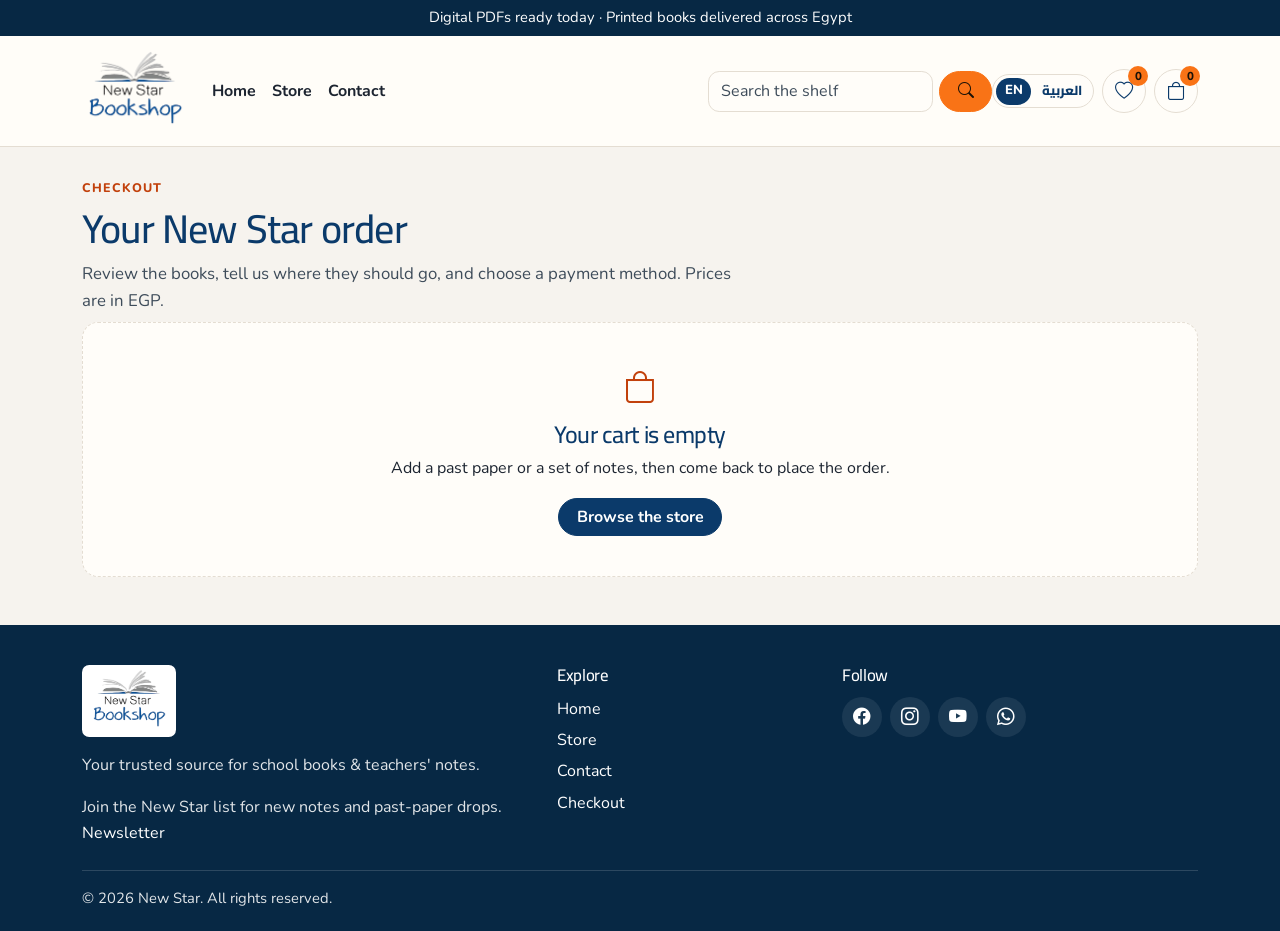
==== commit 8164dd3d: "Publish the bilingual storefront with the logo and book covers. Include the language files, images, " ====
--- a/checkout.html
+++ b/checkout.html
@@ -3,55 +3,82 @@
 <head>
   <meta charset="utf-8">
   <meta name="viewport" content="width=device-width, initial-scale=1">
-  <meta name="description" content="New Star checkout demo. Review your cart in EGP, choose delivery in Egypt, and place a simulated order.">
+  <meta name="description" content="New Star checkout demo. Review your cart in EGP, choose delivery in Egypt, and place a simulated order." data-i18n-attr="content:meta.checkoutDescription">
   <meta name="theme-color" content="#0B3A6A">
-  <title>New Star | Checkout</title>
+  <title data-i18n="meta.checkoutTitle">New Star | Checkout</title>
   <link rel="icon" href="favicon.svg" type="image/svg+xml">
+  <link rel="canonical" id="canonical-link" href="checkout.html">
+  <link rel="alternate" hreflang="en" id="hreflang-en" href="checkout.html?lang=en">
+  <link rel="alternate" hreflang="ar" id="hreflang-ar" href="checkout.html?lang=ar">
+  <link rel="alternate" hreflang="x-default" id="hreflang-default" href="checkout.html">
   <link rel="preconnect" href="https://fonts.googleapis.com">
   <link rel="preconnect" href="https://fonts.gstatic.com" crossorigin>
-  <link href="https://fonts.googleapis.com/css2?family=Cairo:wght@600;700&family=Nunito:wght@400;600;700&display=swap" rel="stylesheet">
-  <link href="https://cdn.jsdelivr.net/npm/bootstrap@5.3.3/dist/css/bootstrap.min.css" rel="stylesheet">
+  <link href="https://fonts.googleapis.com/css2?family=Cairo:wght@400;600;700&family=Nunito:wght@400;600;700&display=swap" rel="stylesheet">
+  <script>
+    /* Language and direction before first paint. Arabic stays hidden until strings load. */
+    (function () {
+      var KEY = "newstar_lang";
+      var params = new URLSearchParams(window.location.search);
+      var fromUrl = params.get("lang");
+      var stored = null;
+      try { stored = localStorage.getItem(KEY); } catch (e) {}
+      var lang = fromUrl === "ar" || fromUrl === "en" ? fromUrl : (stored === "ar" || stored === "en" ? stored : ((navigator.language || "").toLowerCase().indexOf("ar") === 0 ? "ar" : "en"));
+      var root = document.documentElement;
+      root.lang = lang;
+      root.dir = lang === "ar" ? "rtl" : "ltr";
+      if (lang === "ar") root.classList.add("i18n-pending");
+      window.__NS_LANG = lang;
+      var css = lang === "ar"
+        ? "https://cdn.jsdelivr.net/npm/bootstrap@5.3.3/dist/css/bootstrap.rtl.min.css"
+        : "https://cdn.jsdelivr.net/npm/bootstrap@5.3.3/dist/css/bootstrap.min.css";
+      document.write('<link id="bootstrap-css" rel="stylesheet" href="' + css + '">');
+      setTimeout(function () { root.classList.remove("i18n-pending"); }, 4000);
+    })();
+  </script>
   <link href="https://cdn.jsdelivr.net/npm/bootstrap-icons@1.11.3/font/bootstrap-icons.min.css" rel="stylesheet">
   <link href="css/style.css" rel="stylesheet">
 </head>
 <body>
   <div class="page-shell">
-    <a class="skip-link" href="#main">Skip to content</a>
+    <a class="skip-link" href="#main" data-i18n="a11y.skip">Skip to content</a>
     <header class="site-header">
       <div class="announce-bar">
         <div class="container">
-          <p>Digital PDFs ready today · Printed books delivered across Egypt</p>
-        </div>
-      </div>
-      <nav class="navbar navbar-expand-lg sticky-top" aria-label="Primary">
+          <p data-i18n="announce">Digital PDFs ready today · Printed books delivered across Egypt</p>
+        </div>
+      </div>
+      <nav class="navbar navbar-expand-lg sticky-top" data-i18n-attr="aria-label:a11y.primaryNav">
         <div class="container">
           <a class="navbar-brand" href="index.html">
-            <i class="bi bi-star-fill brand-star" aria-hidden="true"></i>
-            <span>New Star</span>
+            <img class="brand-logo" src="images/logo.png" alt="New Star" data-i18n-attr="alt:brand.name" width="425" height="338">
           </a>
           <div class="nav-actions d-flex align-items-center gap-2 ms-auto ms-lg-0 order-lg-last">
-            <button type="button" class="icon-btn" data-bs-toggle="offcanvas" data-bs-target="#wishlistOffcanvas" aria-controls="wishlistOffcanvas" aria-label="Open wishlist">
+            <div class="lang-switch" role="group" data-i18n-attr="aria-label:a11y.language">
+              <button type="button" class="lang-switch__btn" data-set-lang="en" lang="en" hreflang="en" data-i18n-attr="aria-label:a11y.switchToEnglish" aria-pressed="true">EN</button>
+              <button type="button" class="lang-switch__btn" data-set-lang="ar" lang="ar" hreflang="ar" data-i18n-attr="aria-label:a11y.switchToArabic" aria-pressed="false">العربية</button>
+            </div>
+            <button type="button" class="icon-btn" data-bs-toggle="offcanvas" data-bs-target="#wishlistOffcanvas" aria-controls="wishlistOffcanvas" data-i18n-attr="aria-label:a11y.openWishlist">
               <i class="bi bi-heart" aria-hidden="true"></i>
               <span class="count-badge" id="wishlist-count">0</span>
             </button>
-            <a class="icon-btn" href="checkout.html" aria-current="page" aria-label="Open cart, current page">
+            <a class="icon-btn" href="checkout.html" aria-current="page" data-i18n-attr="aria-label:a11y.openCartCurrent">
               <i class="bi bi-bag" aria-hidden="true"></i>
               <span class="count-badge" id="cart-count">0</span>
             </a>
-            <button class="navbar-toggler" type="button" data-bs-toggle="collapse" data-bs-target="#mainNav" aria-controls="mainNav" aria-expanded="false" aria-label="Toggle navigation">
+            <button class="navbar-toggler" type="button" data-bs-toggle="collapse" data-bs-target="#mainNav" aria-controls="mainNav" aria-expanded="false" data-i18n-attr="aria-label:a11y.toggleNav">
               <span class="navbar-toggler-icon"></span>
             </button>
           </div>
           <div class="collapse navbar-collapse" id="mainNav">
             <ul class="navbar-nav me-auto mb-2 mb-lg-0">
-              <li class="nav-item"><a class="nav-link" href="index.html">Home</a></li>
-              <li class="nav-item"><a class="nav-link" href="store.html">Store</a></li>
-              <li class="nav-item"><a class="nav-link" href="contact.html">Contact</a></li>
+              <li class="nav-item"><a class="nav-link" href="index.html" data-i18n="nav.home">Home</a></li>
+              <li class="nav-item"><a class="nav-link" href="store.html" data-i18n="nav.store">Store</a></li>
+              <li class="nav-item"><a class="nav-link" href="contact.html" data-i18n="nav.contact">Contact</a></li>
             </ul>
             <form class="nav-search d-flex" action="search.html" method="get" role="search">
-              <label class="visually-hidden" for="nav-q">Search the catalog</label>
-              <input class="form-control" id="nav-q" type="search" name="q" placeholder="Search the shelf" autocomplete="off">
-              <button class="btn btn-accent" type="submit" aria-label="Search"><i class="bi bi-search" aria-hidden="true"></i></button>
+              <label class="visually-hidden" for="nav-q" data-i18n="search.catalogLabel">Search the catalog</label>
+              <input class="form-control" id="nav-q" type="search" name="q" placeholder="Search the shelf" data-i18n-attr="placeholder:search.shelfPlaceholder" autocomplete="off">
+              <button class="btn btn-accent" type="submit" data-i18n-attr="aria-label:actions.search"><i class="bi bi-search" aria-hidden="true"></i></button>
             </form>
           </div>
         </div>
@@ -60,199 +87,199 @@
 
     <main id="main">
       <div class="container page-intro">
-        <p class="kicker">Checkout</p>
-        <h1>Your New Star order</h1>
-        <p class="lede">Review the books, tell us where they should go, and choose a payment method. Prices are in EGP.</p>
+        <p class="kicker" data-i18n="checkout.kicker">Checkout</p>
+        <h1 data-i18n="checkout.title">Your New Star order</h1>
+        <p class="lede" data-i18n="checkout.lede">Review the books, tell us where they should go, and choose a payment method. Prices are in EGP.</p>
       </div>
 
       <div class="container pb-5">
         <div id="cart-empty" class="empty-state" hidden>
           <i class="bi bi-bag" aria-hidden="true"></i>
-          <h2 class="h4">Your cart is empty</h2>
-          <p>Add a past paper or a set of notes, then come back to place the order.</p>
-          <a class="btn btn-primary mt-3" href="store.html">Browse the store</a>
+          <h2 class="h4" data-i18n="checkout.emptyTitle">Your cart is empty</h2>
+          <p data-i18n="checkout.emptyBody">Add a past paper or a set of notes, then come back to place the order.</p>
+          <a class="btn btn-primary mt-3" href="store.html" data-i18n="checkout.browse">Browse the store</a>
         </div>
 
         <div id="checkout-layout" class="row g-4">
           <div class="col-lg-5 order-first order-lg-last">
             <aside class="summary-card" aria-labelledby="summary-heading">
-              <h2 id="summary-heading" class="h4">Order summary</h2>
+              <h2 id="summary-heading" class="h4" data-i18n="checkout.summary">Order summary</h2>
               <div class="table-responsive">
                 <table class="table align-middle cart-table">
-                  <caption class="visually-hidden">Books in your cart</caption>
+                  <caption class="visually-hidden" data-i18n="checkout.caption">Books in your cart</caption>
                   <thead>
                     <tr>
-                      <th scope="col">Item</th>
-                      <th scope="col">Price</th>
-                      <th scope="col">Qty</th>
-                      <th scope="col">Total</th>
-                      <th scope="col"><span class="visually-hidden">Remove</span></th>
+                      <th scope="col" data-i18n="checkout.item">Item</th>
+                      <th scope="col" data-i18n="checkout.price">Price</th>
+                      <th scope="col" data-i18n="checkout.qty">Qty</th>
+                      <th scope="col" data-i18n="checkout.lineTotal">Total</th>
+                      <th scope="col"><span class="visually-hidden" data-i18n="checkout.remove">Remove</span></th>
                     </tr>
                   </thead>
                   <tbody id="cart-body"></tbody>
                 </table>
               </div>
               <dl class="totals-list">
-                <div><dt>Subtotal</dt><dd id="sum-subtotal">EGP 0</dd></div>
-                <div id="discount-row" hidden><dt>Discount</dt><dd id="sum-discount">EGP 0</dd></div>
-                <div><dt>Shipping</dt><dd id="sum-shipping">EGP 0</dd></div>
-                <div class="grand"><dt>Total</dt><dd id="sum-total">EGP 0</dd></div>
+                <div><dt data-i18n="checkout.subtotal">Subtotal</dt><dd id="sum-subtotal" class="money" dir="ltr">EGP 0</dd></div>
+                <div id="discount-row" hidden><dt data-i18n="checkout.discount">Discount</dt><dd id="sum-discount" class="money" dir="ltr">EGP 0</dd></div>
+                <div><dt data-i18n="checkout.shipping">Shipping</dt><dd id="sum-shipping" class="money" dir="ltr">EGP 0</dd></div>
+                <div class="grand"><dt data-i18n="checkout.total">Total</dt><dd id="sum-total" class="money" dir="ltr">EGP 0</dd></div>
               </dl>
               <form id="promo-form" class="mt-3">
-                <label class="form-label" for="promo-code">Promo code</label>
+                <label class="form-label" for="promo-code" data-i18n="checkout.promoLabel">Promo code</label>
                 <div class="input-group">
-                  <input class="form-control" id="promo-code" type="text" placeholder="STAR10 or NEWSTAR50" autocomplete="off">
-                  <button class="btn btn-outline-primary" type="submit">Apply</button>
+                  <input class="form-control" id="promo-code" type="text" placeholder="STAR10 or NEWSTAR50" data-i18n-attr="placeholder:checkout.promoPlaceholder" autocomplete="off">
+                  <button class="btn btn-outline-primary" type="submit" data-i18n="checkout.apply">Apply</button>
                 </div>
                 <p id="promo-feedback" class="text-danger mt-2 mb-0" role="alert" hidden></p>
                 <p id="promo-applied" class="mt-2 mb-1 fw-bold" hidden></p>
-                <button type="button" class="btn btn-link btn-sm px-0" id="promo-clear">Remove code</button>
+                <button type="button" class="btn btn-link btn-sm px-0" id="promo-clear" data-i18n="checkout.removeCode">Remove code</button>
               </form>
             </aside>
           </div>
 
           <div class="col-lg-7">
             <form id="checkout-form" class="contact-form-card" novalidate>
-              <h2 class="h4">Customer details</h2>
+              <h2 class="h4" data-i18n="checkout.customer">Customer details</h2>
               <div class="row g-3 mt-1">
                 <div class="col-md-6">
-                  <label class="form-label" for="cust-name">Full name</label>
+                  <label class="form-label" for="cust-name" data-i18n="checkout.fullName">Full name</label>
                   <input class="form-control" id="cust-name" name="name" type="text" autocomplete="name" required>
                   <div class="invalid-feedback" id="cust-name-error"></div>
                 </div>
                 <div class="col-md-6">
-                  <label class="form-label" for="cust-phone">Phone</label>
+                  <label class="form-label" for="cust-phone" data-i18n="checkout.phone">Phone</label>
                   <input class="form-control" id="cust-phone" name="phone" type="tel" autocomplete="tel" required>
                   <div class="invalid-feedback" id="cust-phone-error"></div>
                 </div>
                 <div class="col-md-6">
-                  <label class="form-label" for="cust-email">Email</label>
+                  <label class="form-label" for="cust-email" data-i18n="checkout.email">Email</label>
                   <input class="form-control" id="cust-email" name="email" type="email" autocomplete="email" required>
                   <div class="invalid-feedback" id="cust-email-error"></div>
                 </div>
                 <div class="col-md-6">
-                  <label class="form-label" for="cust-gov">Governorate</label>
+                  <label class="form-label" for="cust-gov" data-i18n="checkout.governorate">Governorate</label>
                   <select class="form-select" id="cust-gov" name="governorate" required>
-                    <option value="">Choose a governorate</option>
-                    <option>Alexandria</option>
-                    <option>Aswan</option>
-                    <option>Asyut</option>
-                    <option>Beheira</option>
-                    <option>Beni Suef</option>
-                    <option>Cairo</option>
-                    <option>Dakahlia</option>
-                    <option>Damietta</option>
-                    <option>Faiyum</option>
-                    <option>Gharbia</option>
-                    <option>Giza</option>
-                    <option>Ismailia</option>
-                    <option>Kafr El Sheikh</option>
-                    <option>Luxor</option>
-                    <option>Matrouh</option>
-                    <option>Minya</option>
-                    <option>Monufia</option>
-                    <option>New Valley</option>
-                    <option>North Sinai</option>
-                    <option>Port Said</option>
-                    <option>Qalyubia</option>
-                    <option>Qena</option>
-                    <option>Red Sea</option>
-                    <option>Sharqia</option>
-                    <option>Sohag</option>
-                    <option>South Sinai</option>
-                    <option>Suez</option>
+                    <option value="" data-i18n="checkout.chooseGov">Choose a governorate</option>
+                    <option value="Alexandria" data-i18n="governorates.Alexandria">Alexandria</option>
+                    <option value="Aswan" data-i18n="governorates.Aswan">Aswan</option>
+                    <option value="Asyut" data-i18n="governorates.Asyut">Asyut</option>
+                    <option value="Beheira" data-i18n="governorates.Beheira">Beheira</option>
+                    <option value="Beni Suef" data-i18n="governorates.Beni Suef">Beni Suef</option>
+                    <option value="Cairo" data-i18n="governorates.Cairo">Cairo</option>
+                    <option value="Dakahlia" data-i18n="governorates.Dakahlia">Dakahlia</option>
+                    <option value="Damietta" data-i18n="governorates.Damietta">Damietta</option>
+                    <option value="Faiyum" data-i18n="governorates.Faiyum">Faiyum</option>
+                    <option value="Gharbia" data-i18n="governorates.Gharbia">Gharbia</option>
+                    <option value="Giza" data-i18n="governorates.Giza">Giza</option>
+                    <option value="Ismailia" data-i18n="governorates.Ismailia">Ismailia</option>
+                    <option value="Kafr El Sheikh" data-i18n="governorates.Kafr El Sheikh">Kafr El Sheikh</option>
+                    <option value="Luxor" data-i18n="governorates.Luxor">Luxor</option>
+                    <option value="Matrouh" data-i18n="governorates.Matrouh">Matrouh</option>
+                    <option value="Minya" data-i18n="governorates.Minya">Minya</option>
+                    <option value="Monufia" data-i18n="governorates.Monufia">Monufia</option>
+                    <option value="New Valley" data-i18n="governorates.New Valley">New Valley</option>
+                    <option value="North Sinai" data-i18n="governorates.North Sinai">North Sinai</option>
+                    <option value="Port Said" data-i18n="governorates.Port Said">Port Said</option>
+                    <option value="Qalyubia" data-i18n="governorates.Qalyubia">Qalyubia</option>
+                    <option value="Qena" data-i18n="governorates.Qena">Qena</option>
+                    <option value="Red Sea" data-i18n="governorates.Red Sea">Red Sea</option>
+                    <option value="Sharqia" data-i18n="governorates.Sharqia">Sharqia</option>
+                    <option value="Sohag" data-i18n="governorates.Sohag">Sohag</option>
+                    <option value="South Sinai" data-i18n="governorates.South Sinai">South Sinai</option>
+                    <option value="Suez" data-i18n="governorates.Suez">Suez</option>
                   </select>
                   <div class="invalid-feedback" id="cust-gov-error"></div>
                 </div>
                 <div class="col-12">
-                  <label class="form-label" for="cust-address">Address</label>
+                  <label class="form-label" for="cust-address" data-i18n="checkout.address">Address</label>
                   <input class="form-control" id="cust-address" name="address" type="text" autocomplete="street-address">
                   <div class="invalid-feedback" id="cust-address-error"></div>
                 </div>
                 <div class="col-12">
-                  <label class="form-label" for="cust-notes">Notes</label>
-                  <textarea class="form-control" id="cust-notes" name="notes" rows="3" placeholder="Gate code, school name, or anything the desk should know"></textarea>
+                  <label class="form-label" for="cust-notes" data-i18n="checkout.notes">Notes</label>
+                  <textarea class="form-control" id="cust-notes" name="notes" rows="3" placeholder="Gate code, school name, or anything the desk should know" data-i18n-attr="placeholder:checkout.notesPlaceholder"></textarea>
                 </div>
               </div>
 
               <fieldset class="mt-4">
-                <legend class="h4">Delivery</legend>
+                <legend class="h4" data-i18n="checkout.delivery">Delivery</legend>
                 <div class="d-grid gap-2">
                   <div class="choice-card">
                     <input class="form-check-input" type="radio" name="delivery" id="delivery-home" value="home" checked>
                     <label for="delivery-home">
-                      <span class="choice-title">Home delivery</span>
-                      <span class="choice-meta">45 EGP · 2–5 days across Egypt</span>
+                      <span class="choice-title" data-i18n="checkout.homeTitle">Home delivery</span>
+                      <span class="choice-meta" data-i18n-html="checkout.homeMeta">45 EGP · 2–5 days across Egypt</span>
                     </label>
                   </div>
                   <div class="choice-card">
                     <input class="form-check-input" type="radio" name="delivery" id="delivery-pickup" value="pickup">
                     <label for="delivery-pickup">
-                      <span class="choice-title">Pickup</span>
-                      <span class="choice-meta">Free · Downtown Cairo desk</span>
+                      <span class="choice-title" data-i18n="checkout.pickupTitle">Pickup</span>
+                      <span class="choice-meta" data-i18n="checkout.pickupMeta">Free · Downtown Cairo desk</span>
                     </label>
                   </div>
                   <div class="choice-card">
                     <input class="form-check-input" type="radio" name="delivery" id="delivery-digital" value="digital">
                     <label for="delivery-digital">
-                      <span class="choice-title">Digital download PDF</span>
-                      <span class="choice-meta">Free · recorded on the confirmation in this demo</span>
+                      <span class="choice-title" data-i18n="checkout.digitalTitle">Digital download PDF</span>
+                      <span class="choice-meta" data-i18n="checkout.digitalMeta">Free · recorded on the confirmation in this demo</span>
                     </label>
                   </div>
                 </div>
               </fieldset>
 
               <fieldset class="mt-4">
-                <legend class="h4">Payment</legend>
-                <p class="demo-note">Demo checkout — no real charge. Card numbers, wallet phones, and bank transfers stay in this browser and are never sent.</p>
+                <legend class="h4" data-i18n="checkout.payment">Payment</legend>
+                <p class="demo-note" data-i18n="checkout.demoNote">Demo checkout — no real charge. Card numbers, wallet phones, and bank transfers stay in this browser and are never sent.</p>
                 <div class="d-grid gap-2 mt-3">
                   <div class="choice-card">
                     <input class="form-check-input" type="radio" name="payment" id="pay-cod" value="cod" checked>
                     <label for="pay-cod">
-                      <span class="choice-title">Cash on delivery</span>
-                      <span class="choice-meta">Pay the courier when the books arrive</span>
+                      <span class="choice-title" data-i18n="checkout.codTitle">Cash on delivery</span>
+                      <span class="choice-meta" data-i18n="checkout.codMeta">Pay the courier when the books arrive</span>
                     </label>
                   </div>
                   <div class="choice-card">
                     <input class="form-check-input" type="radio" name="payment" id="pay-card" value="card">
                     <label for="pay-card">
-                      <span class="choice-title">Credit / debit card</span>
-                      <span class="choice-meta">Formatted and checked here only</span>
+                      <span class="choice-title" data-i18n="checkout.cardTitle">Credit / debit card</span>
+                      <span class="choice-meta" data-i18n="checkout.cardMeta">Formatted and checked here only</span>
                     </label>
                   </div>
                   <div class="choice-card">
                     <input class="form-check-input" type="radio" name="payment" id="pay-wallet" value="wallet">
                     <label for="pay-wallet">
-                      <span class="choice-title">Mobile wallet</span>
-                      <span class="choice-meta">Vodafone Cash or InstaPay</span>
+                      <span class="choice-title" data-i18n="checkout.walletTitle">Mobile wallet</span>
+                      <span class="choice-meta" data-i18n="checkout.walletMeta">Vodafone Cash or InstaPay</span>
                     </label>
                   </div>
                   <div class="choice-card">
                     <input class="form-check-input" type="radio" name="payment" id="pay-bank" value="bank">
                     <label for="pay-bank">
-                      <span class="choice-title">Bank transfer</span>
-                      <span class="choice-meta">Sample account details, not a real bank</span>
+                      <span class="choice-title" data-i18n="checkout.bankTitle">Bank transfer</span>
+                      <span class="choice-meta" data-i18n="checkout.bankMeta">Sample account details, not a real bank</span>
                     </label>
                   </div>
                 </div>
 
                 <div id="panel-cod" class="pay-panel mt-3">
-                  <p class="mb-0">Have the total ready in cash. The courier in this demo does not visit anyone.</p>
+                  <p class="mb-0" data-i18n="checkout.codPanel">Have the total ready in cash. The courier in this demo does not visit anyone.</p>
                 </div>
                 <div id="panel-card" class="pay-panel mt-3" hidden>
                   <div class="row g-3">
                     <div class="col-12">
-                      <label class="form-label" for="card-number">Card number</label>
+                      <label class="form-label" for="card-number" data-i18n="checkout.cardNumber">Card number</label>
                       <input class="form-control" id="card-number" inputmode="numeric" autocomplete="cc-number" placeholder="4242 4242 4242 4242">
                       <div class="invalid-feedback" id="card-number-error"></div>
                     </div>
                     <div class="col-md-6">
-                      <label class="form-label" for="card-expiry">Expiry</label>
+                      <label class="form-label" for="card-expiry" data-i18n="checkout.expiry">Expiry</label>
                       <input class="form-control" id="card-expiry" inputmode="numeric" autocomplete="cc-exp" placeholder="MM/YY">
                       <div class="invalid-feedback" id="card-expiry-error"></div>
                     </div>
                     <div class="col-md-6">
-                      <label class="form-label" for="card-cvv">CVV</label>
+                      <label class="form-label" for="card-cvv" data-i18n="checkout.cvv">CVV</label>
                       <input class="form-control" id="card-cvv" inputmode="numeric" autocomplete="cc-csc" placeholder="123">
                       <div class="invalid-feedback" id="card-cvv-error"></div>
                     </div>
@@ -261,31 +288,31 @@
                 <div id="panel-wallet" class="pay-panel mt-3" hidden>
                   <div class="row g-3">
                     <div class="col-md-6">
-                      <label class="form-label" for="wallet-provider">Wallet</label>
+                      <label class="form-label" for="wallet-provider" data-i18n="checkout.wallet">Wallet</label>
                       <select class="form-select" id="wallet-provider">
                         <option>Vodafone Cash</option>
                         <option>InstaPay</option>
                       </select>
                     </div>
                     <div class="col-md-6">
-                      <label class="form-label" for="wallet-phone">Wallet phone</label>
-                      <input class="form-control" id="wallet-phone" type="tel" inputmode="tel" placeholder="01xxxxxxxxx">
+                      <label class="form-label" for="wallet-phone" data-i18n="checkout.walletPhone">Wallet phone</label>
+                      <input class="form-control" id="wallet-phone" type="tel" inputmode="tel" placeholder="01xxxxxxxxx" data-i18n-attr="placeholder:checkout.walletPhonePlaceholder">
                       <div class="invalid-feedback" id="wallet-phone-error"></div>
                     </div>
                   </div>
                 </div>
                 <div id="panel-bank" class="pay-panel mt-3" hidden>
-                  <p>Sample bank details. Do not transfer real money.</p>
+                  <p data-i18n="checkout.bankIntro">Sample bank details. Do not transfer real money.</p>
                   <dl class="bank-details">
-                    <div><dt>Bank</dt><dd>Banque Misr (sample)</dd></div>
-                    <div><dt>Account name</dt><dd>New Star Educational Books</dd></div>
-                    <div><dt>Account number</dt><dd>9876 5432 1001</dd></div>
-                    <div><dt>IBAN</dt><dd>EG00 1234 5678 9012 3456 7890</dd></div>
+                    <div><dt data-i18n="checkout.bankName">Bank</dt><dd data-i18n="checkout.bankValue">Banque Misr (sample)</dd></div>
+                    <div><dt data-i18n="checkout.accountName">Account name</dt><dd data-i18n="checkout.accountValue">New Star Educational Books</dd></div>
+                    <div><dt data-i18n="checkout.accountNumber">Account number</dt><dd dir="ltr">9876 5432 1001</dd></div>
+                    <div><dt data-i18n="checkout.iban">IBAN</dt><dd dir="ltr">EG00 1234 5678 9012 3456 7890</dd></div>
                   </dl>
                 </div>
               </fieldset>
 
-              <button class="btn btn-primary btn-lg mt-4" type="submit">Place order</button>
+              <button class="btn btn-primary btn-lg mt-4" type="submit" data-i18n="checkout.placeOrder">Place order</button>
             </form>
           </div>
         </div>
@@ -297,43 +324,42 @@
         <div class="row g-4">
           <div class="col-lg-5">
             <a class="footer-brand" href="index.html">
-              <i class="bi bi-star-fill brand-star" aria-hidden="true"></i>
-              <span>New Star</span>
+              <img class="brand-logo" src="images/logo.png" alt="New Star" data-i18n-attr="alt:brand.name" width="425" height="338">
             </a>
-            <p class="mt-2">Your trusted source for school books &amp; teachers' notes.</p>
-            <p class="mt-3">Join the New Star list for new notes and past-paper drops. <a href="index.html#newsletter">Newsletter</a></p>
+            <p class="mt-2" data-i18n="footer.tagline">Your trusted source for school books &amp; teachers' notes.</p>
+            <p class="mt-3" data-i18n-html="footer.newsletter">Join the New Star list for new notes and past-paper drops. <a href="index.html#newsletter">Newsletter</a></p>
           </div>
           <div class="col-6 col-lg-3">
-            <h2>Explore</h2>
+            <h2 data-i18n="footer.explore">Explore</h2>
             <ul class="footer-links">
-              <li><a href="index.html">Home</a></li>
-              <li><a href="store.html">Store</a></li>
-              <li><a href="contact.html">Contact</a></li>
-              <li><a href="checkout.html">Checkout</a></li>
+              <li><a href="index.html" data-i18n="nav.home">Home</a></li>
+              <li><a href="store.html" data-i18n="nav.store">Store</a></li>
+              <li><a href="contact.html" data-i18n="nav.contact">Contact</a></li>
+              <li><a href="checkout.html" data-i18n="nav.checkout">Checkout</a></li>
             </ul>
           </div>
           <div class="col-6 col-lg-4">
-            <h2>Follow</h2>
+            <h2 data-i18n="footer.follow">Follow</h2>
             <div class="social-row">
-              <a href="https://facebook.com" aria-label="New Star on Facebook" target="_blank" rel="noopener noreferrer"><i class="bi bi-facebook" aria-hidden="true"></i></a>
-              <a href="https://instagram.com" aria-label="New Star on Instagram" target="_blank" rel="noopener noreferrer"><i class="bi bi-instagram" aria-hidden="true"></i></a>
-              <a href="https://youtube.com" aria-label="New Star on YouTube" target="_blank" rel="noopener noreferrer"><i class="bi bi-youtube" aria-hidden="true"></i></a>
-              <a href="https://wa.me/201005550192" aria-label="New Star on WhatsApp" target="_blank" rel="noopener noreferrer"><i class="bi bi-whatsapp" aria-hidden="true"></i></a>
+              <a href="https://facebook.com" data-i18n-attr="aria-label:social.facebook" target="_blank" rel="noopener noreferrer"><i class="bi bi-facebook" aria-hidden="true"></i></a>
+              <a href="https://instagram.com" data-i18n-attr="aria-label:social.instagram" target="_blank" rel="noopener noreferrer"><i class="bi bi-instagram" aria-hidden="true"></i></a>
+              <a href="https://youtube.com" data-i18n-attr="aria-label:social.youtube" target="_blank" rel="noopener noreferrer"><i class="bi bi-youtube" aria-hidden="true"></i></a>
+              <a href="https://wa.me/201005550192" data-i18n-attr="aria-label:social.whatsapp" target="_blank" rel="noopener noreferrer"><i class="bi bi-whatsapp" aria-hidden="true"></i></a>
             </div>
           </div>
         </div>
-        <p class="copyright">© 2026 New Star. All rights reserved.</p>
+        <p class="copyright" data-i18n="footer.copyright">© 2026 New Star. All rights reserved.</p>
       </div>
     </footer>
   </div>
 
   <div class="offcanvas offcanvas-end" tabindex="-1" id="wishlistOffcanvas" aria-labelledby="wishlistOffcanvasLabel">
     <div class="offcanvas-header">
-      <h2 class="offcanvas-title h5" id="wishlistOffcanvasLabel">Wishlist</h2>
-      <button type="button" class="btn-close" data-bs-dismiss="offcanvas" aria-label="Close wishlist"></button>
+      <h2 class="offcanvas-title h5" id="wishlistOffcanvasLabel" data-i18n="wishlist.title">Wishlist</h2>
+      <button type="button" class="btn-close" data-bs-dismiss="offcanvas" data-i18n-attr="aria-label:a11y.closeWishlist"></button>
     </div>
     <div class="offcanvas-body">
-      <p id="wishlist-empty">Your wishlist is empty. Tap the heart on any New Star book to save it.</p>
+      <p id="wishlist-empty" data-i18n="wishlist.empty">Your wishlist is empty. Tap the heart on any New Star book to save it.</p>
       <div id="wishlist-list" aria-live="polite"></div>
     </div>
   </div>
@@ -343,9 +369,9 @@
       <div class="modal-content">
         <div class="modal-body text-center p-4">
           <i class="bi bi-check-circle-fill order-success-icon" aria-hidden="true"></i>
-          <h2 class="h3 mt-2" id="order-modal-title">Thank you, <span id="order-name"></span></h2>
-          <p>New Star has your order <strong id="order-number"></strong>. This is a demo confirmation, so nothing was charged and no books will be shipped.</p>
-          <a class="btn btn-primary" href="store.html">Back to the store</a>
+          <h2 class="h3 mt-2" id="order-modal-title" data-i18n="checkout.thanksIdle">Thank you</h2>
+          <p id="order-modal-body" data-i18n="checkout.confirmIdle">New Star has your order. This is a demo confirmation, so nothing was charged and no books will be shipped.</p>
+          <a class="btn btn-primary" href="store.html" data-i18n="checkout.backToStore">Back to the store</a>
         </div>
       </div>
     </div>
@@ -355,8 +381,8 @@
     <div id="site-toast" class="toast" role="status" aria-live="polite" aria-atomic="true">
       <div class="toast-header">
         <i class="bi bi-star-fill brand-star me-2" aria-hidden="true"></i>
-        <strong class="me-auto">New Star</strong>
-        <button type="button" class="btn-close" data-bs-dismiss="toast" aria-label="Close notification"></button>
+        <strong class="me-auto" data-i18n="brand.name">New Star</strong>
+        <button type="button" class="btn-close" data-bs-dismiss="toast" data-i18n-attr="aria-label:a11y.closeNotification"></button>
       </div>
       <div class="toast-body" id="site-toast-body"></div>
     </div>
@@ -368,6 +394,9 @@
 
   <script src="https://code.jquery.com/jquery-3.7.1.min.js"></script>
   <script src="https://cdn.jsdelivr.net/npm/bootstrap@5.3.3/dist/js/bootstrap.bundle.min.js"></script>
+  <script src="i18n/en.js"></script>
+  <script src="i18n/ar.js"></script>
+  <script src="js/i18n.js"></script>
   <script src="js/products.js"></script>
   <script src="js/main.js"></script>
   <script src="js/checkout.js"></script>
--- a/css/style.css
+++ b/css/style.css
@@ -225,6 +225,12 @@
   color: var(--ns-navy);
 }
 
+.brand-logo {
+  display: block;
+  height: 84px;
+  width: auto;
+}
+
 .navbar-brand:hover,
 .navbar-brand:focus {
   color: var(--ns-navy-deep);
@@ -518,14 +524,16 @@
 .product-card__media img {
   width: 100%;
   height: 100%;
-  object-fit: cover;
+  object-fit: contain;
+  background: #fff;
 }
 
 .quick-view-img {
   width: 100%;
   height: auto;
   aspect-ratio: 4 / 3;
-  object-fit: cover;
+  object-fit: contain;
+  background: #fff;
   border-radius: var(--ns-radius-sm);
   background: var(--ns-navy);
 }
@@ -717,7 +725,8 @@
   display: inline-flex;
   align-items: center;
   gap: 0.35rem;
-  padding: 0.25rem 0.35rem 0.25rem 0.7rem;
+  padding-block: 0.25rem;
+  padding-inline: 0.7rem 0.35rem;
   background: rgba(11, 58, 106, 0.08);
   color: var(--ns-navy);
   border-radius: 999px;
@@ -969,13 +978,21 @@
 .cart-thumb {
   width: 64px;
   height: 48px;
-  object-fit: cover;
+  object-fit: contain;
+  background: #fff;
   border-radius: 0.45rem;
   background: var(--ns-navy);
   flex-shrink: 0;
 }
 
-@media (max-width: 767.98px) {
+/* The summary column is narrower than a 5-column table even on a desktop
+   window, so stack rows whenever the cart itself is tight. */
+.summary-card .table-responsive {
+  container-type: inline-size;
+  container-name: cart;
+}
+
+@container cart (max-width: 48rem) {
   .cart-table thead {
     display: none;
   }
@@ -1012,6 +1029,48 @@
   }
 }
 
+.money {
+  unicode-bidi: isolate;
+  white-space: nowrap;
+}
+
+@media (max-width: 767.98px) {
+  .cart-table thead {
+    display: none;
+  }
+
+  .cart-table,
+  .cart-table tbody,
+  .cart-table tr,
+  .cart-table td {
+    display: block;
+    width: 100%;
+  }
+
+  .cart-table tr {
+    display: flex;
+    flex-wrap: wrap;
+    align-items: center;
+    gap: 0.45rem 0.75rem;
+    padding-block: 0.85rem;
+    border-block-end: 1px solid var(--ns-line);
+  }
+
+  .cart-table td {
+    width: auto;
+    border: 0;
+    padding: 0;
+  }
+
+  .cart-table td:first-child {
+    flex: 1 0 100%;
+  }
+
+  .cart-table td:nth-child(5) {
+    margin-inline-start: auto;
+  }
+}
+
 .totals-list {
   margin: 0;
 }
@@ -1048,9 +1107,9 @@
 .wish-row img {
   width: 72px;
   height: 54px;
-  object-fit: cover;
+  object-fit: contain;
   border-radius: 0.45rem;
-  background: var(--ns-navy);
+  background: #fff;
 }
 
 .wish-actions {
@@ -1100,6 +1159,13 @@
   font-family: "Cairo", sans-serif;
   font-size: 1.35rem;
   font-weight: 700;
+}
+
+.footer-brand .brand-logo {
+  height: 72px;
+  background: #fff;
+  border-radius: 0.45rem;
+  padding: 0.2rem 0.35rem;
 }
 
 .footer-links {
@@ -1190,6 +1256,138 @@
   }
 }
 
+/* Logo stays unmirrored in both directions. */
+.navbar-brand,
+.footer-brand {
+  direction: ltr;
+}
+
+.lang-switch {
+  display: inline-flex;
+  align-items: center;
+  gap: 0.1rem;
+  padding: 0.15rem;
+  border: 1px solid var(--ns-line);
+  border-radius: 999px;
+  background: var(--ns-paper);
+  flex-shrink: 0;
+}
+
+.lang-switch__btn {
+  border: 0;
+  background: transparent;
+  color: var(--ns-navy);
+  font-weight: 800;
+  font-size: 0.82rem;
+  line-height: 1.2;
+  border-radius: 999px;
+  padding: 0.35rem 0.55rem;
+  white-space: nowrap;
+}
+
+.lang-switch__btn[lang="en"] {
+  font-family: "Nunito", sans-serif;
+}
+
+.lang-switch__btn[lang="ar"] {
+  font-family: "Cairo", sans-serif;
+  letter-spacing: 0;
+}
+
+.lang-switch__btn.is-active,
+.lang-switch__btn[aria-pressed="true"] {
+  background: var(--ns-navy);
+  color: #fff;
+}
+
+.price,
+.old-price,
+.rating-value,
+.count-badge,
+.money {
+  direction: ltr;
+  unicode-bidi: isolate;
+}
+
+html.i18n-pending body {
+  visibility: hidden;
+}
+
+html[lang="ar"] {
+  --bs-body-font-family: "Cairo", "Nunito", sans-serif;
+}
+
+html[lang="ar"] body {
+  line-height: 1.85;
+  letter-spacing: 0;
+}
+
+html[lang="ar"] h1,
+html[lang="ar"] h2,
+html[lang="ar"] h3,
+html[lang="ar"] h4,
+html[lang="ar"] h5,
+html[lang="ar"] h6,
+html[lang="ar"] .navbar-brand,
+html[lang="ar"] .display-title,
+html[lang="ar"] .kicker,
+html[lang="ar"] .product-meta,
+html[lang="ar"] button,
+html[lang="ar"] input,
+html[lang="ar"] textarea,
+html[lang="ar"] select {
+  letter-spacing: 0;
+}
+
+html[lang="ar"] h1,
+html[lang="ar"] h2,
+html[lang="ar"] h3,
+html[lang="ar"] .display-title {
+  line-height: 1.45;
+}
+
+html[lang="ar"] .kicker {
+  text-transform: none;
+}
+
+html[lang="ar"] input[type="email"],
+html[lang="ar"] input[type="tel"],
+html[lang="ar"] input[type="url"],
+html[lang="ar"] input[inputmode="numeric"],
+html[lang="ar"] #promo-code {
+  direction: ltr;
+  text-align: left;
+}
+
+html[dir="rtl"] .hero {
+  background:
+    radial-gradient(circle at 0% 0%, rgba(249, 115, 22, 0.22), transparent 32%),
+    linear-gradient(205deg, var(--ns-navy-deep), var(--ns-navy) 58%, var(--ns-navy-mid));
+}
+
+html[dir="rtl"] .bi-star-half {
+  transform: scaleX(-1);
+}
+
+html[dir="rtl"] input[type="range"] {
+  direction: rtl;
+}
+
+@media (max-width: 575.98px) {
+  .site-header .navbar > .container {
+    flex-wrap: wrap;
+    row-gap: 0.35rem;
+  }
+
+  .navbar-brand {
+    font-size: 1.15rem;
+  }
+
+  .lang-switch__btn {
+    padding-inline: 0.4rem;
+  }
+}
+
 @media (prefers-reduced-motion: reduce) {
   html {
     scroll-behavior: auto;
